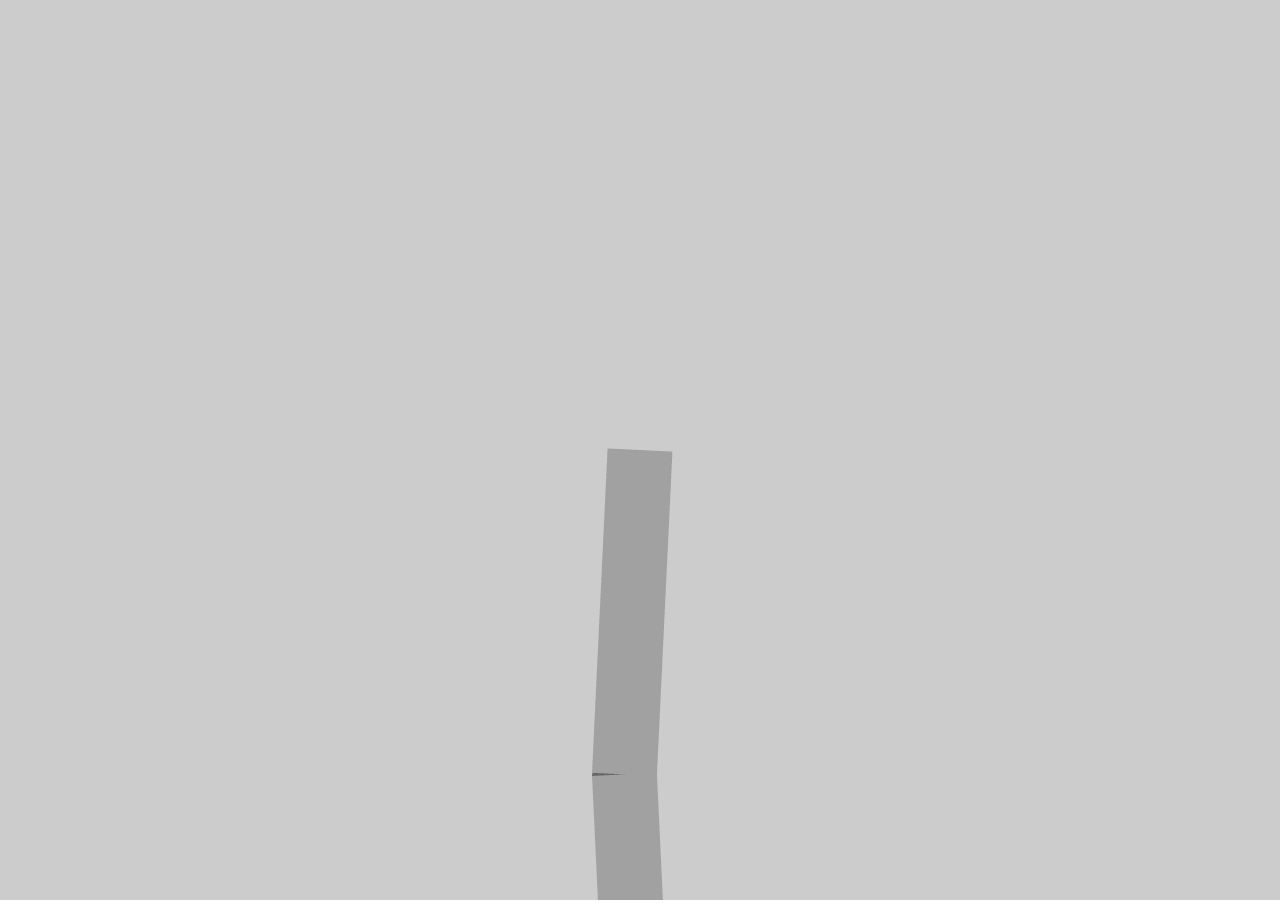
==== index.html @ f930eb85 "basic animation working" ====
<!DOCTYPE html>
<html>
<head>

    <title>Compass</title>
    <meta charset="utf-8">
    <meta name="viewport" content="width=device-width, initial-scale=1.0">
    <!--<script src="dependencies/analytics.js"></script>-->
    <script src="Simulator/dependencies/jquery-2.1.3.min.js"></script>
    <script src="Simulator/dependencies/underscore-min.js"></script>

    <!--flatUI bootstrap theme-->
    <link href="Simulator/dependencies/flatUI/css/vendor/bootstrap.min.css" rel="stylesheet"><!-- Loading Bootstrap -->
    <link href="Simulator/dependencies/flatUI/css/flat-ui.css" rel="stylesheet"><!-- Loading Flat UI -->

    <!--bootstrap slider-->
    <link href="Simulator/dependencies/bootstrap-slider/bootstrap-slider.css" rel="stylesheet">
    <script src="Simulator/dependencies/bootstrap-slider/bootstrap-slider.js"></script>

    <link rel="stylesheet" type="text/css" href="Simulator/css/main.css">

    <script src="Simulator/dependencies/three.min.js"></script>
    <script src="Simulator/dependencies/STLLoader.js"></script>
    <script src="Simulator/dependencies/OrbitControls.js"></script>

    <script src="Simulator/js/Arm.js"></script>
    <script src="Simulator/js/Arm1.js"></script>
    <script src="Simulator/js/Arm2.js"></script>
    <script src="Simulator/js/Three.js"></script>
    <script src="Simulator/js/Main.js"></script>


</head>
<body>

<div id="threeContainer"></div>


</body>
---- Simulator/css/main.css ----
#threeContainer {
    width: 100%;
    height: 100%;
}
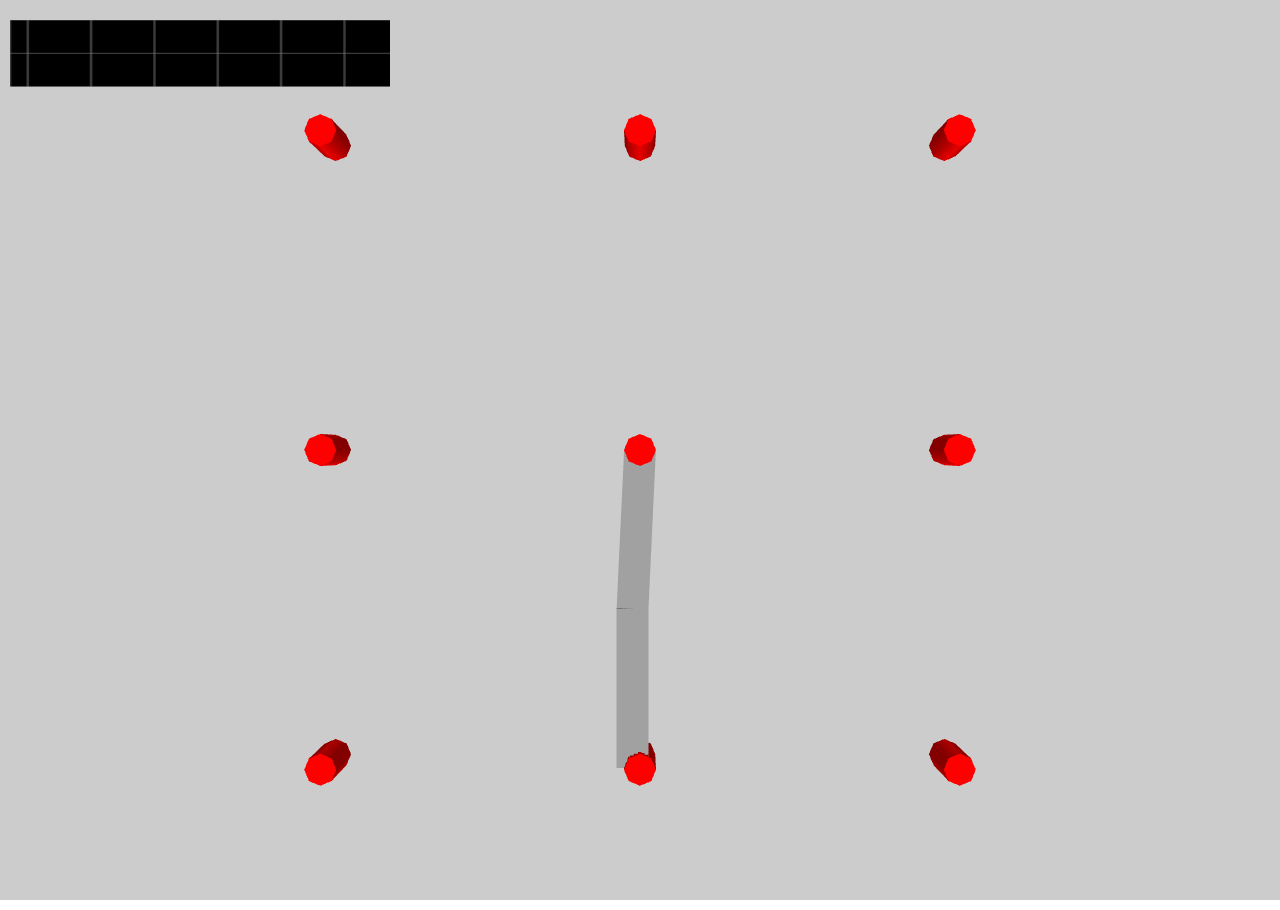
==== commit b7a518bd: "serial comm" ====
--- a/index.html
+++ b/index.html
@@ -2,20 +2,26 @@
 <html>
 <head>
 
-    <title>Compass</title>
+    <title>Bracky</title>
     <meta charset="utf-8">
     <meta name="viewport" content="width=device-width, initial-scale=1.0">
     <!--<script src="dependencies/analytics.js"></script>-->
     <script src="Simulator/dependencies/jquery-2.1.3.min.js"></script>
     <script src="Simulator/dependencies/underscore-min.js"></script>
+    <script src="Simulator/dependencies/backbone-min.js"></script>
 
-    <!--flatUI bootstrap theme-->
+    <!--serial-->
+    <script src="Simulator/dependencies/socket.io-1.3.5.js"></script>
+
+    <!--&lt;!&ndash;flatUI bootstrap theme&ndash;&gt;-->
     <link href="Simulator/dependencies/flatUI/css/vendor/bootstrap.min.css" rel="stylesheet"><!-- Loading Bootstrap -->
     <link href="Simulator/dependencies/flatUI/css/flat-ui.css" rel="stylesheet"><!-- Loading Flat UI -->
 
-    <!--bootstrap slider-->
-    <link href="Simulator/dependencies/bootstrap-slider/bootstrap-slider.css" rel="stylesheet">
-    <script src="Simulator/dependencies/bootstrap-slider/bootstrap-slider.js"></script>
+    <!--&lt;!&ndash;bootstrap slider&ndash;&gt;-->
+    <!--<link href="Simulator/dependencies/bootstrap-slider/bootstrap-slider.css" rel="stylesheet">-->
+    <!--<script src="Simulator/dependencies/bootstrap-slider/bootstrap-slider.js"></script>-->
+
+    <script type="text/javascript" src="Simulator/dependencies/smoothie.js"></script>
 
     <link rel="stylesheet" type="text/css" href="Simulator/css/main.css">
 
@@ -26,14 +32,23 @@
     <script src="Simulator/js/Arm.js"></script>
     <script src="Simulator/js/Arm1.js"></script>
     <script src="Simulator/js/Arm2.js"></script>
+    <script src="Simulator/js/Rungs.js"></script>
     <script src="Simulator/js/Three.js"></script>
+
+    <script src="Simulator/js/SerialComm.js"></script>
+
     <script src="Simulator/js/Main.js"></script>
 
+
+    <script src="Simulator/js/Graphs.js"></script>
 
 </head>
 <body>
 
 <div id="threeContainer"></div>
+<div id="graphs"><canvas id="graphsCanvas"></canvas></div>
+<div id="controls"></div>
+
 
 
 </body>--- a/Simulator/css/main.css
+++ b/Simulator/css/main.css
@@ -1,6 +1,37 @@
 
+
+body{
+    margin:0;
+}
 
 #threeContainer {
     width: 100%;
     height: 100%;
 }
+
+
+#graphs {
+    width: 400px;
+    height: 100%;
+    background: clear;
+    top: 0;
+    left: 0;
+    position: absolute;
+    z-index: 2;
+    padding: 20px 10px;
+}
+
+#graphsCanvas{
+    width: 100%;
+    height: 100px;
+}
+
+#controls {
+    width: 300px;
+    height: 100%;
+    background: clear;
+    top: 0;
+    right: 0;
+    position: absolute;
+    z-index: 2;
+}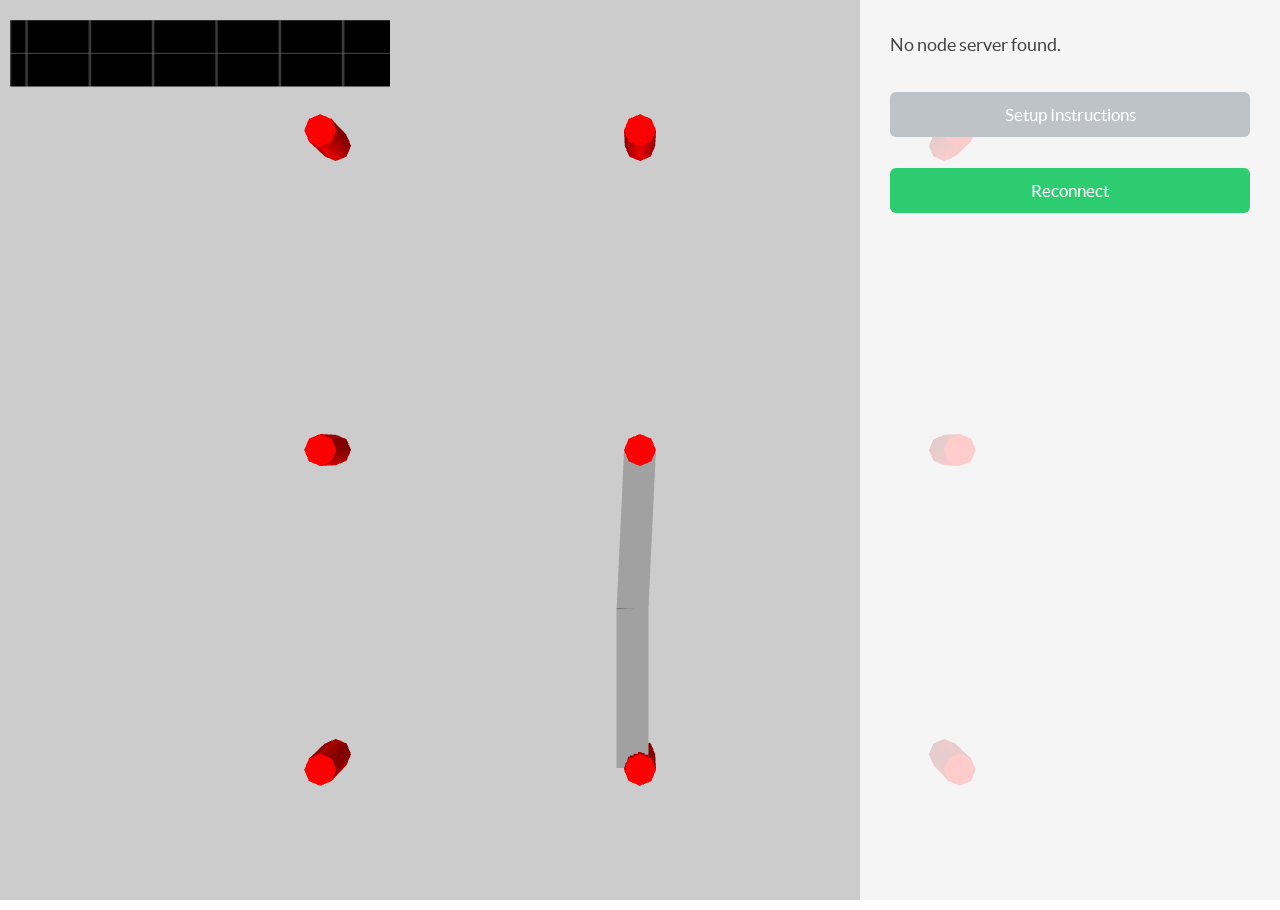
==== commit 09e07172: "ui hooked up to node server" ====
--- a/index.html
+++ b/index.html
@@ -12,6 +12,10 @@
 
     <!--serial-->
     <script src="Simulator/dependencies/socket.io-1.3.5.js"></script>
+    <script src="Simulator/js/ui/CommPlist.js"></script>
+    <script src="Simulator/js/ui/MenuParentView.js"></script>
+    <script src="Simulator/js/ui/CommParentMenu.js"></script>
+    <script src="Simulator/js/ui/SetupCommMenuView.js"></script>
 
     <!--&lt;!&ndash;flatUI bootstrap theme&ndash;&gt;-->
     <link href="Simulator/dependencies/flatUI/css/vendor/bootstrap.min.css" rel="stylesheet"><!-- Loading Bootstrap -->
--- a/Simulator/css/main.css
+++ b/Simulator/css/main.css
@@ -27,9 +27,10 @@
 }
 
 #controls {
-    width: 300px;
+    width: 420px;
+    padding: 30px;
     height: 100%;
-    background: clear;
+    background: rgba(255, 255, 255, 0.8);
     top: 0;
     right: 0;
     position: absolute;
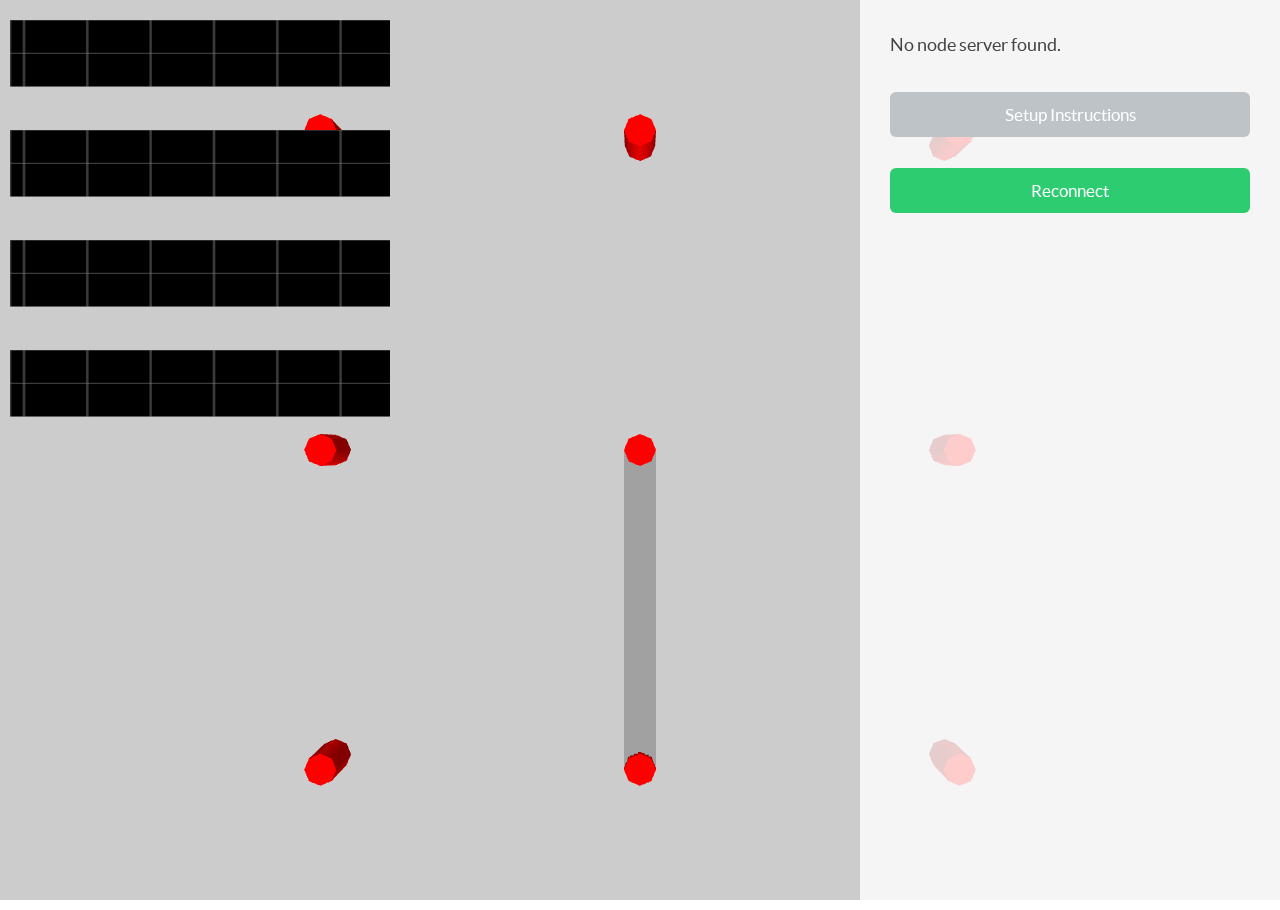
==== commit ddc4adf6: "simulate theta1" ====
--- a/index.html
+++ b/index.html
@@ -9,6 +9,7 @@
     <script src="Simulator/dependencies/jquery-2.1.3.min.js"></script>
     <script src="Simulator/dependencies/underscore-min.js"></script>
     <script src="Simulator/dependencies/backbone-min.js"></script>
+    <script src="Simulator/dependencies/flatUI/js/flat-ui.js"></script>
 
     <!--serial-->
     <script src="Simulator/dependencies/socket.io-1.3.5.js"></script>
@@ -16,6 +17,7 @@
     <script src="Simulator/js/ui/MenuParentView.js"></script>
     <script src="Simulator/js/ui/CommParentMenu.js"></script>
     <script src="Simulator/js/ui/SetupCommMenuView.js"></script>
+    <script src="Simulator/js/ui/MenuWrapperView.js"></script>
 
     <!--&lt;!&ndash;flatUI bootstrap theme&ndash;&gt;-->
     <link href="Simulator/dependencies/flatUI/css/vendor/bootstrap.min.css" rel="stylesheet"><!-- Loading Bootstrap -->
@@ -50,8 +52,13 @@
 <body>
 
 <div id="threeContainer"></div>
-<div id="graphs"><canvas id="graphsCanvas"></canvas></div>
-<div id="controls"></div>
+<div id="graphs">
+    <canvas class="smoothieChart" id="theta1"></canvas>
+    <canvas class="smoothieChart" id="dtheta1"></canvas>
+    <canvas class="smoothieChart" id="theta2"></canvas>
+    <canvas class="smoothieChart" id="dtheta2"></canvas>
+</div>
+<div id="menuWrapper"><div id="controls"></div></div>
 
 
 
--- a/Simulator/css/main.css
+++ b/Simulator/css/main.css
@@ -21,11 +21,6 @@
     padding: 20px 10px;
 }
 
-#graphsCanvas{
-    width: 100%;
-    height: 100px;
-}
-
 #controls {
     width: 420px;
     padding: 30px;
@@ -35,4 +30,19 @@
     right: 0;
     position: absolute;
     z-index: 2;
+}
+
+#incomingSerialMessage{
+    background-color: white;
+    white-space: nowrap;
+    max-width: 250px;
+    overflow: hidden;
+    display: inline-block;
+    text-overflow: ellipsis;
+    position: absolute;
+}
+
+.smoothieChart{
+    width: 100%;
+    height: 100px;
 }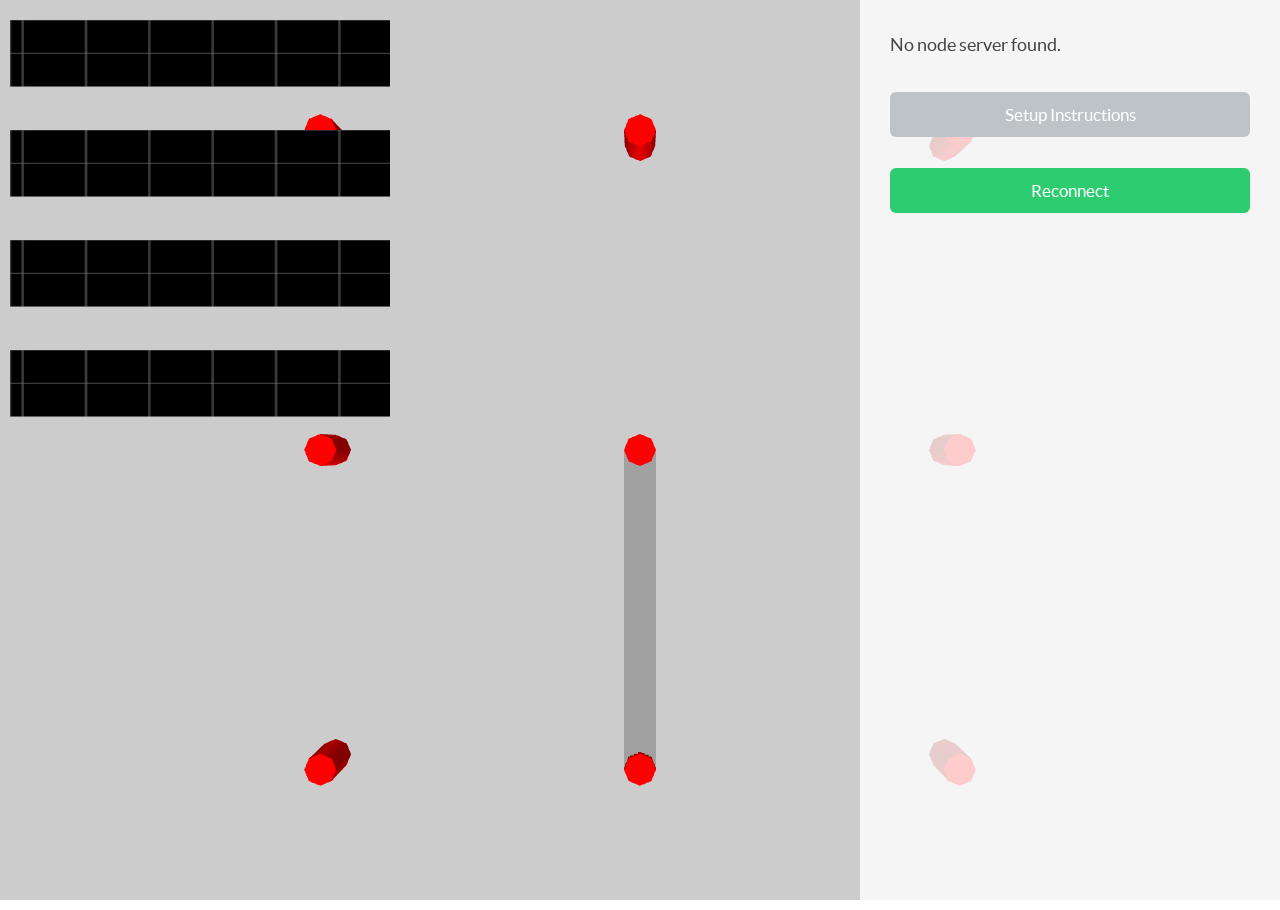
==== commit 92212bb3: "serial monitor" ====
--- a/index.html
+++ b/index.html
@@ -42,6 +42,7 @@
     <script src="Simulator/js/Three.js"></script>
 
     <script src="Simulator/js/SerialComm.js"></script>
+    <script src="Simulator/SerialMonitor/SerialMonitorController.js"></script>
 
     <script src="Simulator/js/Main.js"></script>
 
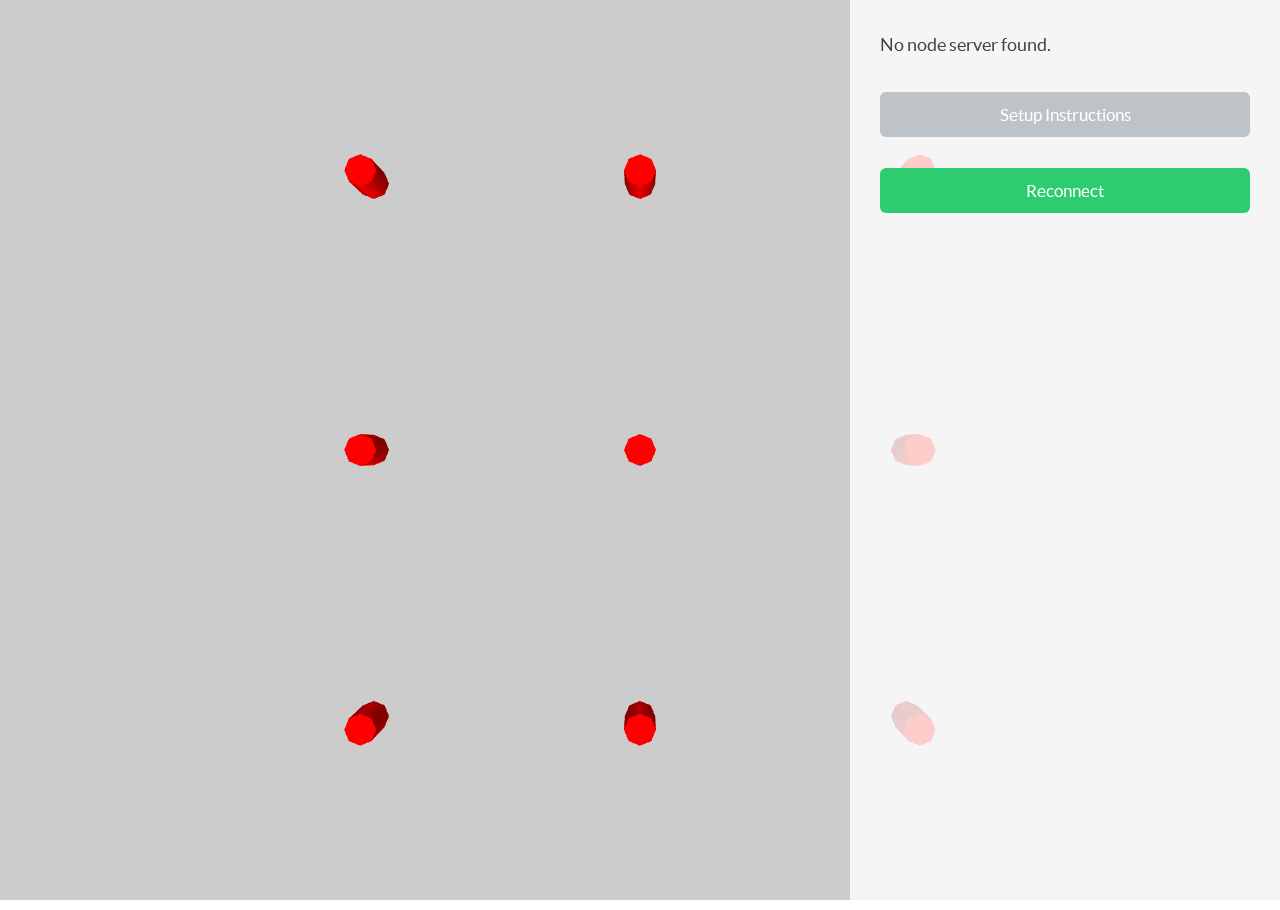
==== commit 8c405b68: "sim updates" ====
--- a/index.html
+++ b/index.html
@@ -34,6 +34,7 @@
     <script src="Simulator/dependencies/three.min.js"></script>
     <script src="Simulator/dependencies/STLLoader.js"></script>
     <script src="Simulator/dependencies/OrbitControls.js"></script>
+    <script src="Simulator/dependencies/STLLoader.js"></script>
 
     <script src="Simulator/js/Arm.js"></script>
     <script src="Simulator/js/Arm1.js"></script>
--- a/Simulator/css/main.css
+++ b/Simulator/css/main.css
@@ -21,8 +21,20 @@
     padding: 20px 10px;
 }
 
+/*#menuWrapper{*/
+    /*height: 100%;*/
+    /*z-index: 2;*/
+    /*position: absolute;*/
+    /*display: block;*/
+    /*background-color: rgba(255,255,255,0.8);*/
+    /*overflow:hidden;*/
+    /*width: 430px;*/
+    /*top: 0;*/
+    /*right: 0px;*//*initially showing*/
+/*}*/
+
 #controls {
-    width: 420px;
+    width: 430px;
     padding: 30px;
     height: 100%;
     background: rgba(255, 255, 255, 0.8);
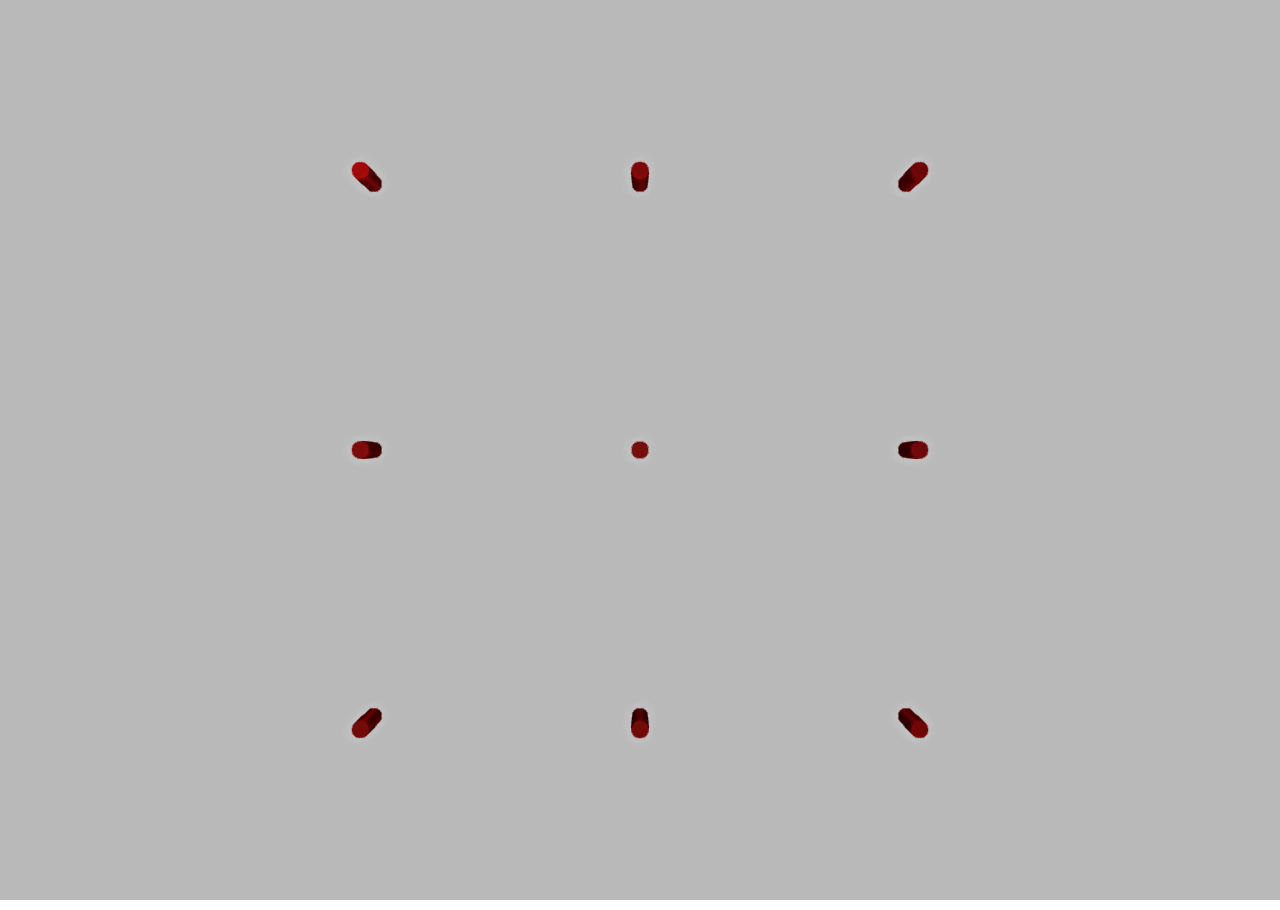
==== commit 318220db: "more realistic rendering" ====
--- a/index.html
+++ b/index.html
@@ -32,6 +32,13 @@
     <link rel="stylesheet" type="text/css" href="Simulator/css/main.css">
 
     <script src="Simulator/dependencies/three.min.js"></script>
+    <script src="Simulator/dependencies/CopyShader.js"></script>
+    <script src="Simulator/dependencies/SSAOShader.js"></script>
+    <script src="Simulator/dependencies/EffectComposer.js"></script>
+    <script src="Simulator/dependencies/RenderPass.js"></script>
+    <script src="Simulator/dependencies/MaskPass.js"></script>
+    <script src="Simulator/dependencies/ShaderPass.js"></script>
+    <script src="Simulator/dependencies/FXAAShader.js"></script>
     <script src="Simulator/dependencies/STLLoader.js"></script>
     <script src="Simulator/dependencies/OrbitControls.js"></script>
     <script src="Simulator/dependencies/STLLoader.js"></script>
--- a/Simulator/css/main.css
+++ b/Simulator/css/main.css
@@ -39,7 +39,8 @@
     height: 100%;
     background: rgba(255, 255, 255, 0.8);
     top: 0;
-    right: 0;
+    /*right: 0;*/
+    right: -430px;
     position: absolute;
     z-index: 2;
 }
